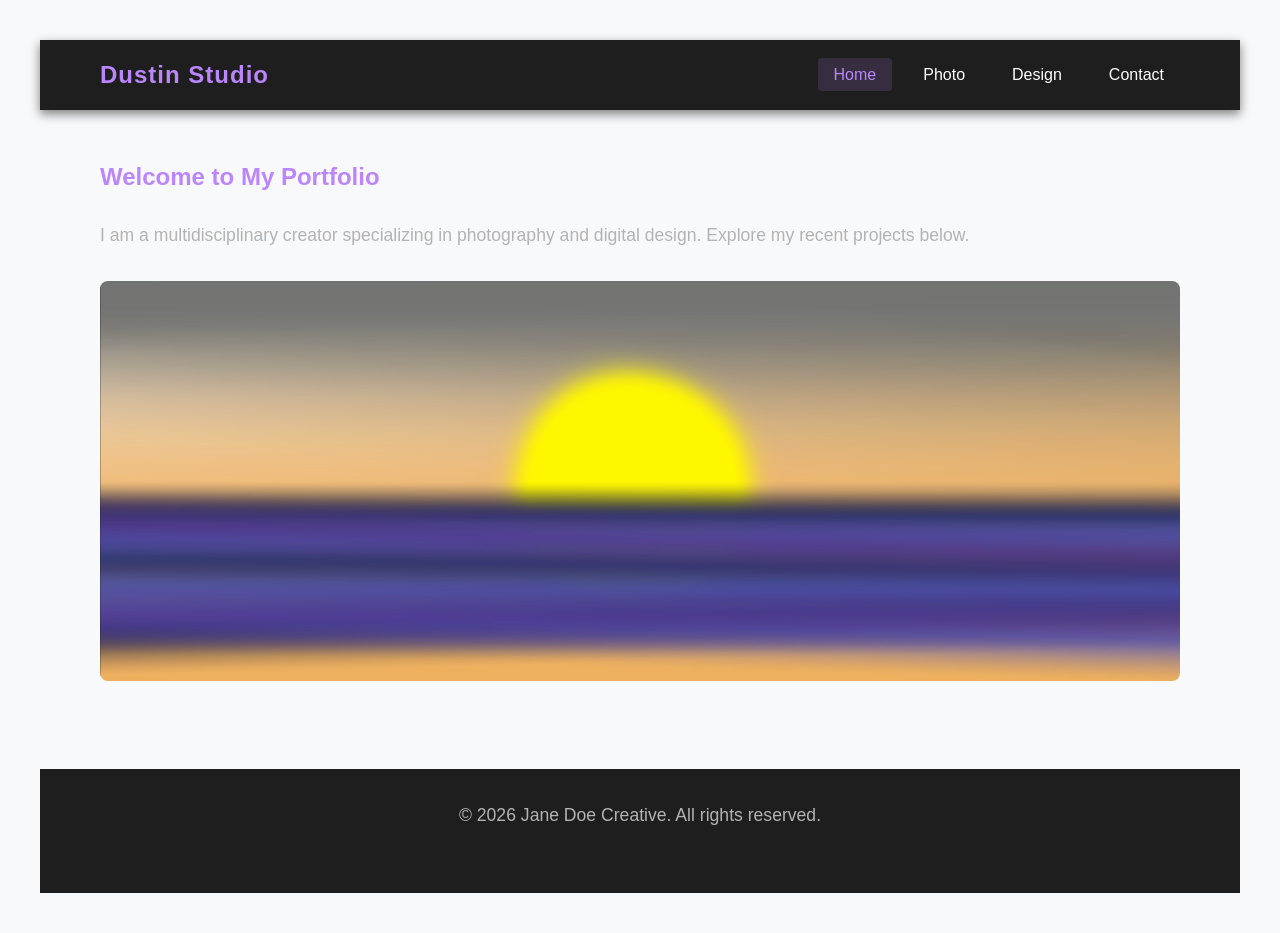
==== index.html @ a4df6730 "Add files via upload" ====
<!DOCTYPE html>
<html lang="en">
<head>
    <meta charset="UTF-8">
    <meta name="viewport" content="width=device-width, initial-scale=1.0">
    <title>Home - My Creative Portfolio</title>
    <link rel="stylesheet" href="style.css"> 
</head>
<body>
    <header>
        <div class="logo">Dustin Studio</div>
        <nav>
            <ul>
                <li><a href="index.html" class="active">Home</a></li>
                <li><a href="photo.html">Photo</a></li>
                <li><a href="design.html">Design</a></li>
                <li><a href="contact.html">Contact</a></li>
            </ul>
        </nav>
    </header>

    <main>
        <section id="home">
            <h1>Welcome to My Portfolio</h1>
            <p>I am a multidisciplinary creator specializing in photography and digital design. Explore my recent projects below.</p>
            <img src="IMG1.png" alt="Hero Image" class="hero-img">
        </section>
    </main>

    <footer>
        <p>&copy; 2026 Jane Doe Creative. All rights reserved.</p>
    </footer>
</body>
</html>
---- style.css ----
/* style.css */
:root {
    --bg-color: #121212;
    --surface-color: #1e1e1e;
    --primary-color: #bb86fc;
    --text-main: #ffffff;
    --text-muted: #b3b3b3;
}

* {
    margin: 0;
    padding: 0;
    box-sizing: border-box;
    font-family: 'Helvetica Neue', Helvetica, Arial, sans-serif;
}

body {
    background-color: var(--bg-color);
    color: var(--text-main);
    line-height: 1.6;
    display: flex;
    flex-direction: column;
    min-height: 100vh;
}

header {
    background-color: var(--surface-color);
    padding: 1rem 5%;
    display: flex;
    justify-content: space-between;
    align-items: center;
    position: sticky;
    top: 0;
    z-index: 100;
    box-shadow: 0 4px 10px rgba(0,0,0,0.5);
}

.logo {
    font-size: 1.5rem;
    font-weight: bold;
    color: var(--primary-color);
    letter-spacing: 1px;
}

nav ul {
    list-style: none;
    display: flex;
    gap: 15px;
}

nav a {
    color: var(--text-main);
    text-decoration: none;
    font-weight: 500;
    padding: 0.5rem 1rem;
    border-radius: 4px;
    transition: all 0.3s ease;
}

nav a:hover, nav a.active {
    background-color: rgba(187, 134, 252, 0.15);
    color: var(--primary-color);
}

main {
    flex: 1;
    padding: 3rem 5%;
    max-width: 1200px;
    margin: 0 auto;
    width: 100%;
}

h1, h2 {
    margin-bottom: 1.5rem;
    color: var(--primary-color);
}

p {
    color: var(--text-muted);
    margin-bottom: 2rem;
    font-size: 1.1rem;
}

/* Images and Galleries */
.hero-img {
    width: 100%;
    max-height: 400px;
    object-fit: cover;
    border-radius: 8px;
    margin-bottom: 2rem;
}

.gallery-grid {
    display: grid;
    grid-template-columns: repeat(auto-fit, minmax(400px, 1fr));
    gap: 20px;
}

body {
    background-color: #f8f9fa;
    font-family: 'Comic Sans MS', 'Chalkboard SE', sans-serif; /* A slightly handwritten feel */
    display: flex;
    justify-content: center;
    padding: 40px;
    margin: 0;
}

/* The main 12-column grid container */
.grid-container {
    display: grid;
    grid-template-columns: repeat(12, 1fr);
    gap: 20px;
    width: 100%;
    max-width: 600px; /* Constrains the layout to a readable size */
}

/* Base styles for all boxes */
.box {
    border: 2px solid #6a0dad; /* Purple ink color */
    display: flex;
    justify-content: center;
    align-items: center;
    font-size: 2.5rem;
    color: #6a0dad;
    background-color: transparent;
    border-radius: 2px; /* Slight rounding so it doesn't look too rigid */
}

/* --- Specific Box Placements & Heights --- */

/* Row 1 */
.box-1 {
    grid-column: 1 / 5; /* Starts at col line 1, ends at 5 */
    height: 120px;
}
.box-2 {
    grid-column: 1 / 5;
    height: 120px;
}

/* Row 2 */
.box-3 {
    grid-column: 1 / 5; /* Wider than box 1 */
    height: 180px; /* Taller box */
}
.box-4 {
    grid-column: 8 / 12;
    height: 160px;
}

/* Row 3 */
.box-5 {
    grid-column: 1 / 5;
    height: 120px;
}
.box-6 {
    grid-column: 7 / 11;
    height: 120px;
}

/* Row 4 */
.box-7 {
    grid-column: 1 / 4; /* Narrowest left box */
    height: 120px;
}
.box-8 {
    grid-column: 5 / 13; /* Widest box, stretches to the end */
    height: 100px;
}

.gallery-item:hover {
    transform: scale(1.03);
}

/* Contact Form */
.contact-container {
    background-color: var(--surface-color);
    padding: 2.5rem;
    border-radius: 8px;
    max-width: 600px;
    margin: 0 auto;
}

.form-group {
    margin-bottom: 1.5rem;
}

.form-group label {
    display: block;
    margin-bottom: 0.5rem;
    color: var(--text-muted);
}

.form-group input,
.form-group textarea {
    width: 100%;
    padding: 1rem;
    background-color: var(--bg-color);
    border: 1px solid #333;
    color: var(--text-main);
    border-radius: 4px;
}

.form-group input:focus,
.form-group textarea:focus {
    outline: none;
    border-color: var(--primary-color);
}

.btn {
    background-color: var(--primary-color);
    color: #000;
    border: none;
    padding: 1rem 2rem;
    font-weight: bold;
    border-radius: 4px;
    cursor: pointer;
    width: 100%;
    font-size: 1.1rem;
    transition: background-color 0.3s;
}

.btn:hover {
    background-color: #9965f4;
}

footer {
    background-color: var(--surface-color);
    text-align: center;
    padding: 2rem 0;
    color: var(--text-muted);
    margin-top: auto;
}

@media (max-width: 768px) {
    header {
        flex-direction: column;
        gap: 15px;
    }
    nav ul {
        flex-wrap: wrap;
        justify-content: center;
    }
}
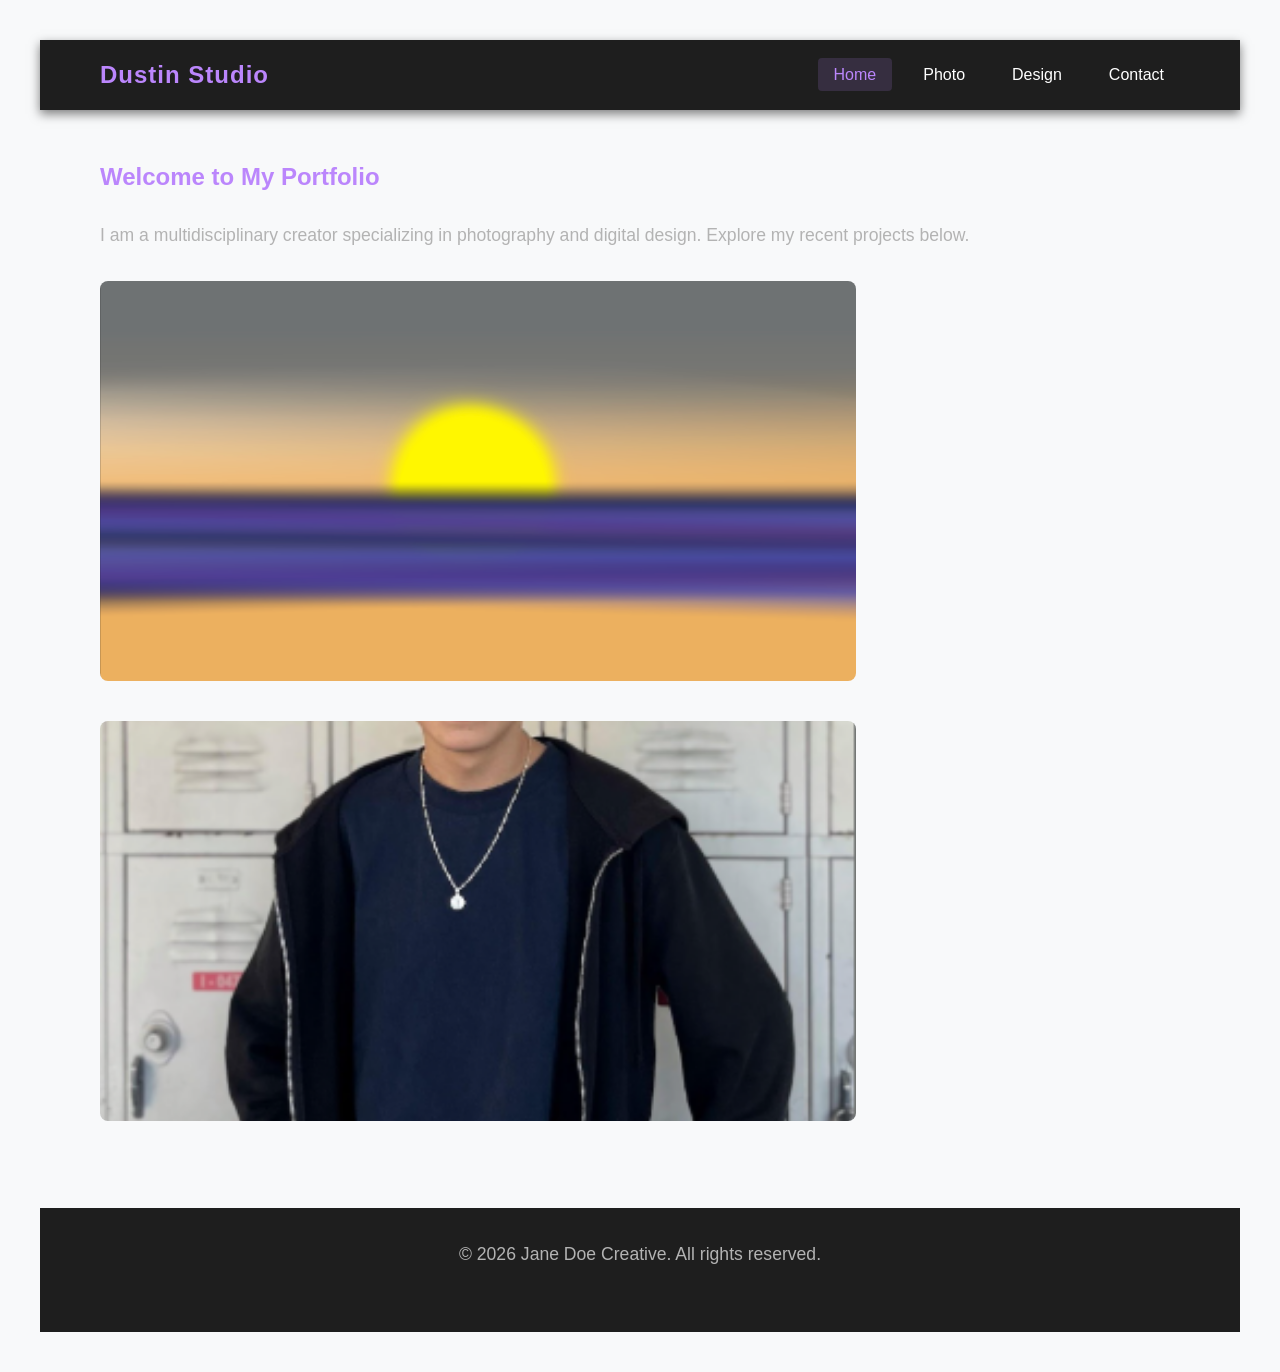
==== commit 5cda0867: "Update index.html" ====
--- a/index.html
+++ b/index.html
@@ -24,6 +24,7 @@
             <h1>Welcome to My Portfolio</h1>
             <p>I am a multidisciplinary creator specializing in photography and digital design. Explore my recent projects below.</p>
             <img src="IMG1.png" alt="Hero Image" class="hero-img">
+            <img src="nathan.png" alt="Hero Image" class="hero-img">
         </section>
     </main>
 
@@ -31,4 +32,4 @@
         <p>&copy; 2026 Jane Doe Creative. All rights reserved.</p>
     </footer>
 </body>
-</html>+</html>
--- a/style.css
+++ b/style.css
@@ -83,7 +83,7 @@
 
 /* Images and Galleries */
 .hero-img {
-    width: 100%;
+    width: 70%;
     max-height: 400px;
     object-fit: cover;
     border-radius: 8px;
@@ -241,4 +241,4 @@
         flex-wrap: wrap;
         justify-content: center;
     }
-}+}
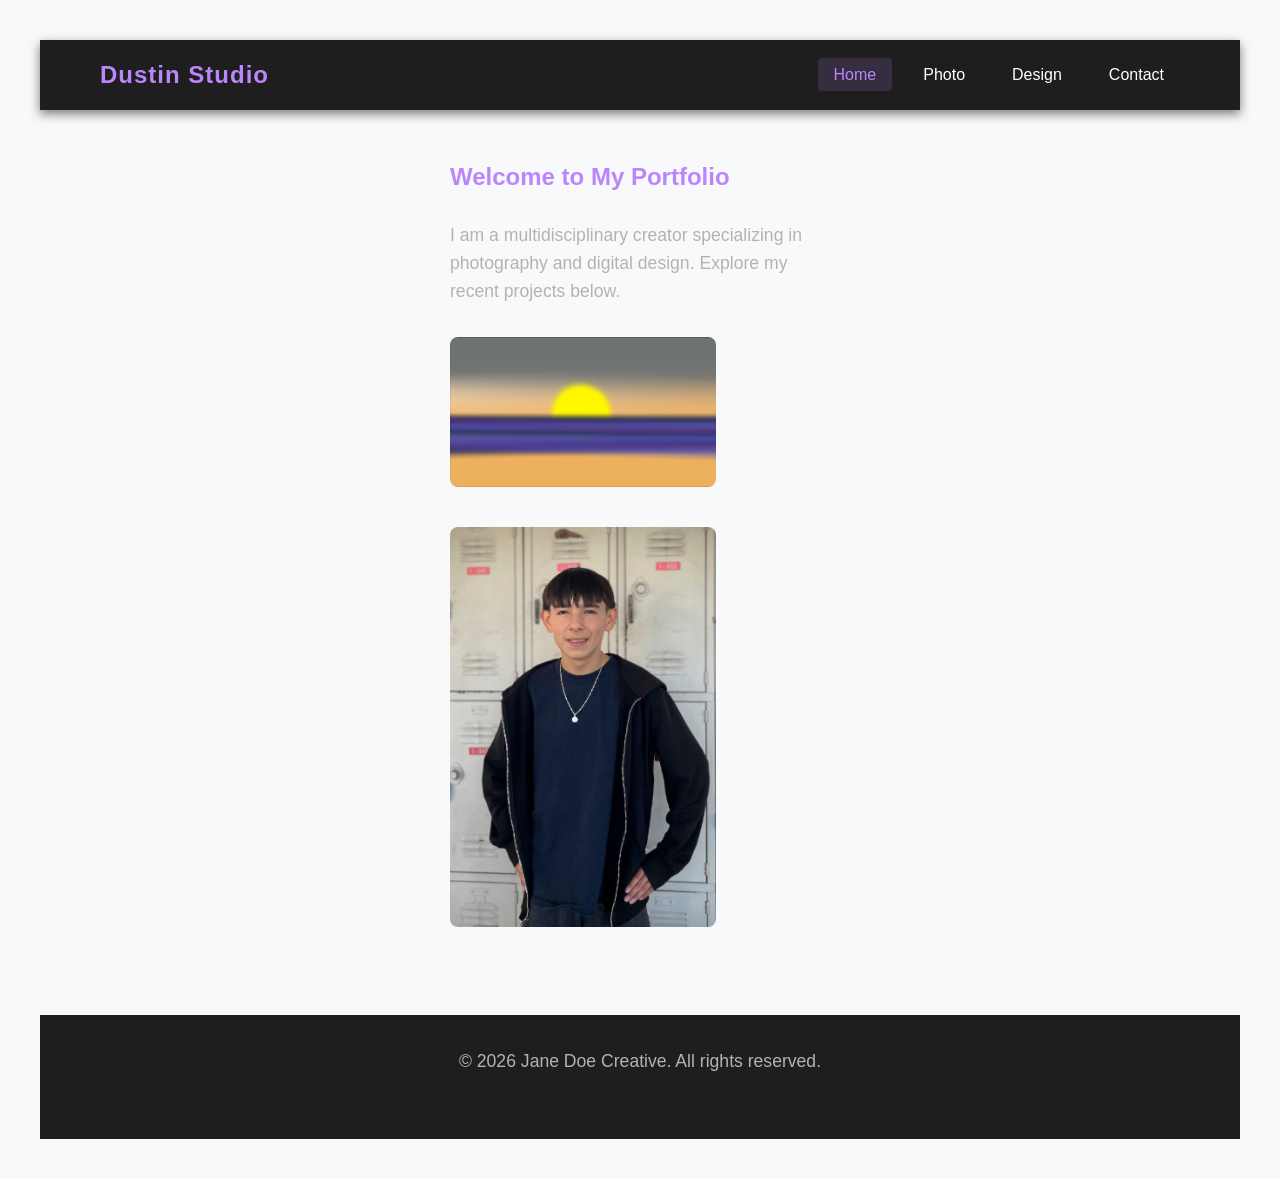
==== commit fcef50c0: "Update index.html" ====
--- a/index.html
+++ b/index.html
@@ -24,7 +24,7 @@
             <h1>Welcome to My Portfolio</h1>
             <p>I am a multidisciplinary creator specializing in photography and digital design. Explore my recent projects below.</p>
             <img src="IMG1.png" alt="Hero Image" class="hero-img">
-            <img src="nathan.png" alt="Hero Image" class="hero-img">
+            <img src="nathan.png" alt="Hero Image" class="hero-img"width="500" height="600">
         </section>
     </main>
 
--- a/style.css
+++ b/style.css
@@ -65,7 +65,7 @@
 main {
     flex: 1;
     padding: 3rem 5%;
-    max-width: 1200px;
+    max-width: 500px;
     margin: 0 auto;
     width: 100%;
 }
@@ -108,7 +108,7 @@
 /* The main 12-column grid container */
 .grid-container {
     display: grid;
-    grid-template-columns: repeat(12, 1fr);
+    grid-template-columns: repeat(20, 1fr);
     gap: 20px;
     width: 100%;
     max-width: 600px; /* Constrains the layout to a readable size */
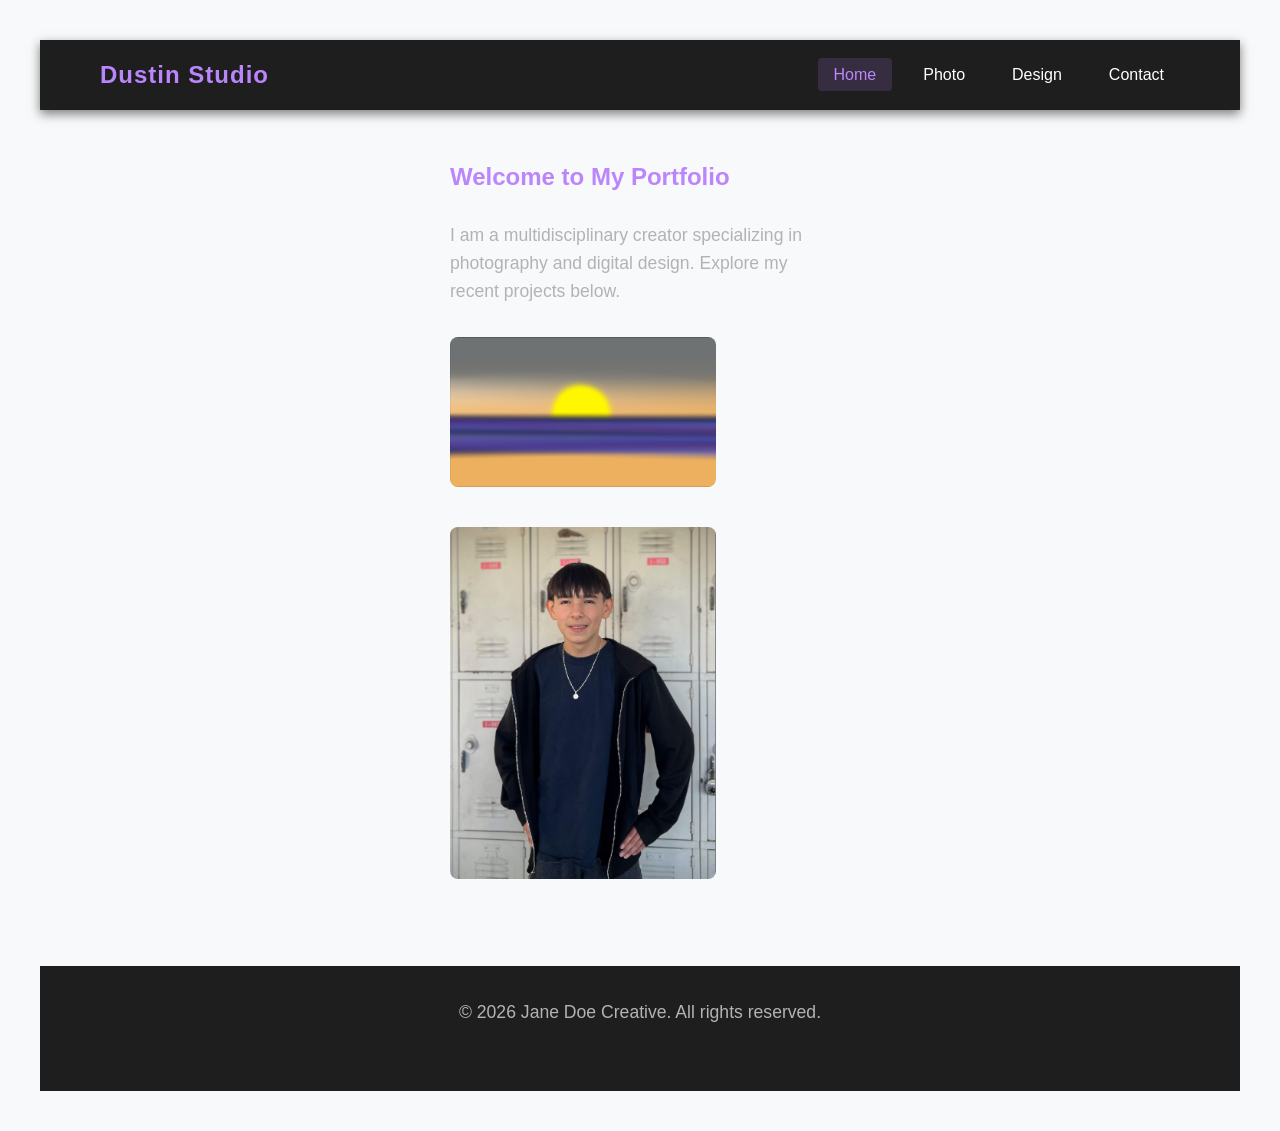
==== commit 63791738: "Update index.html" ====
--- a/index.html
+++ b/index.html
@@ -24,7 +24,7 @@
             <h1>Welcome to My Portfolio</h1>
             <p>I am a multidisciplinary creator specializing in photography and digital design. Explore my recent projects below.</p>
             <img src="IMG1.png" alt="Hero Image" class="hero-img">
-            <img src="nathan.png" alt="Hero Image" class="hero-img"width="500" height="600">
+            <img src="nathan.png" alt="Hero Image" class="hero-img">
         </section>
     </main>
 
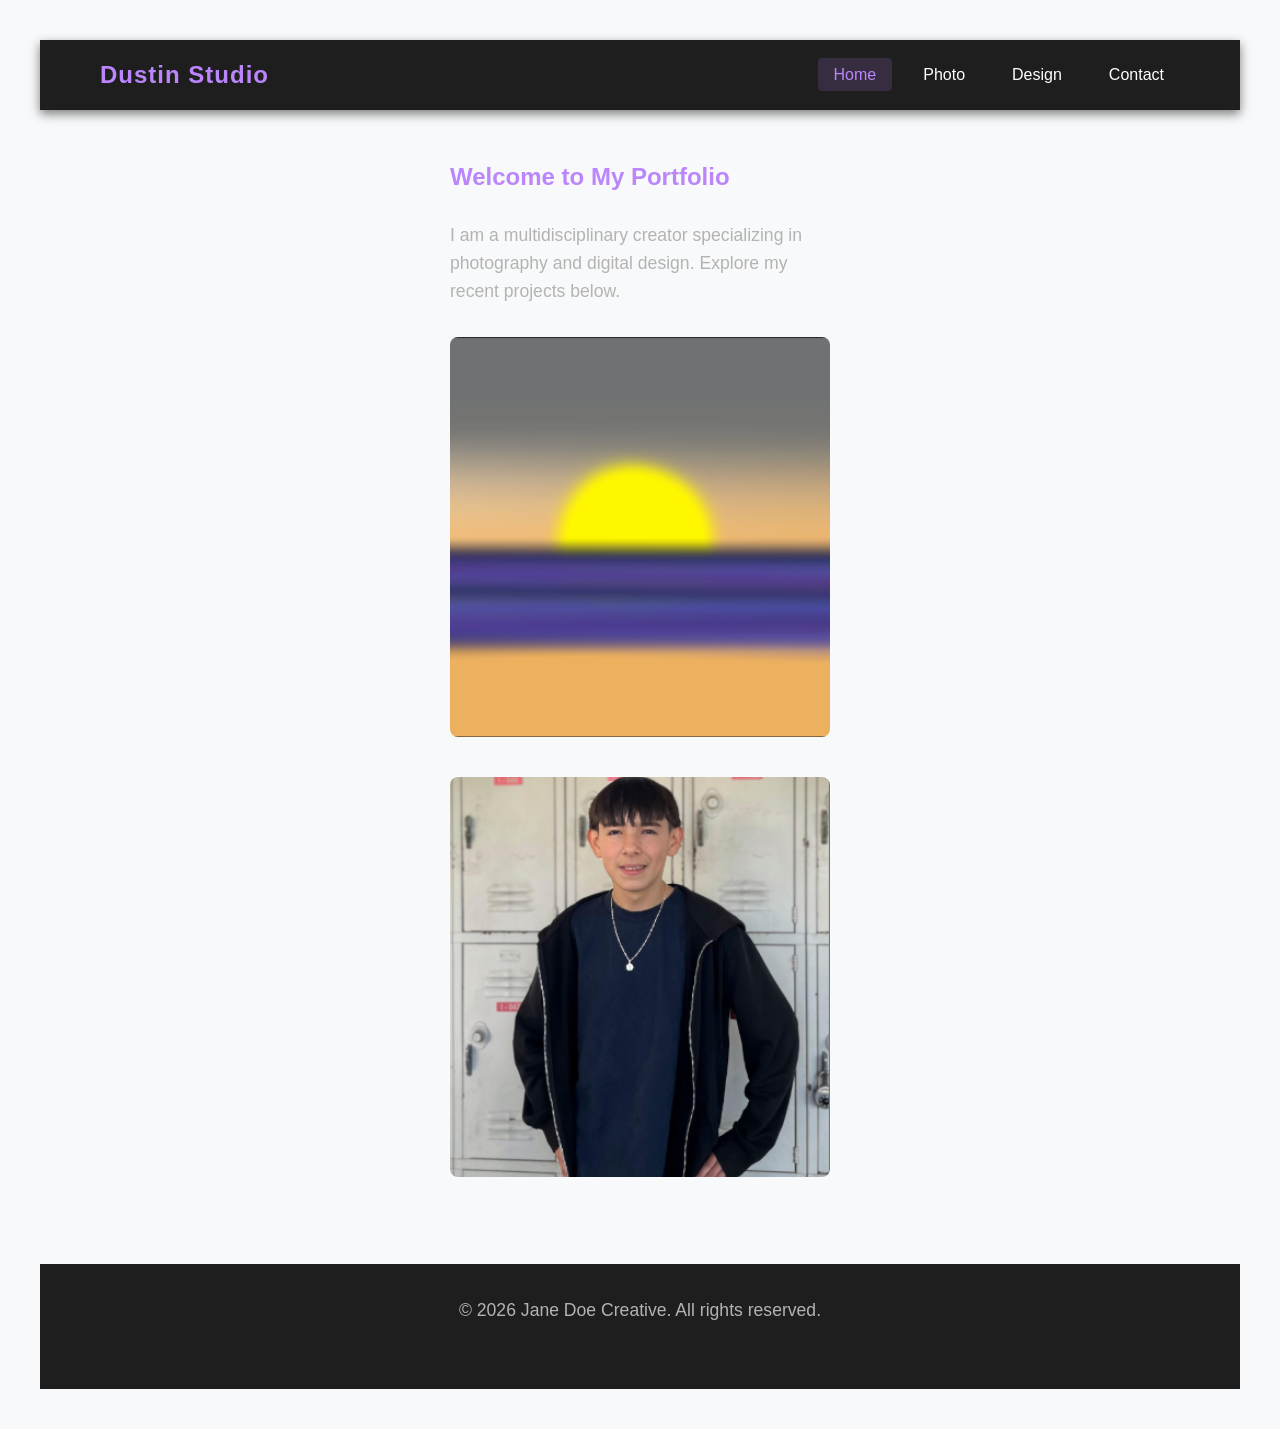
==== commit 8f871447: "Update index.html" ====
--- a/index.html
+++ b/index.html
@@ -23,8 +23,8 @@
         <section id="home">
             <h1>Welcome to My Portfolio</h1>
             <p>I am a multidisciplinary creator specializing in photography and digital design. Explore my recent projects below.</p>
-            <img src="IMG1.png" alt="Hero Image" class="hero-img">
-            <img src="nathan.png" alt="Hero Image" class="hero-img">
+            <img src="IMG1.png" alt="Hero Image" class="hero-img"width="500" height="600">
+            <img src="nathan.png" alt="Hero Image" class="hero-img"width="500" height="600">
         </section>
     </main>
 
--- a/style.css
+++ b/style.css
@@ -83,7 +83,7 @@
 
 /* Images and Galleries */
 .hero-img {
-    width: 70%;
+    width: 100%;
     max-height: 400px;
     object-fit: cover;
     border-radius: 8px;
